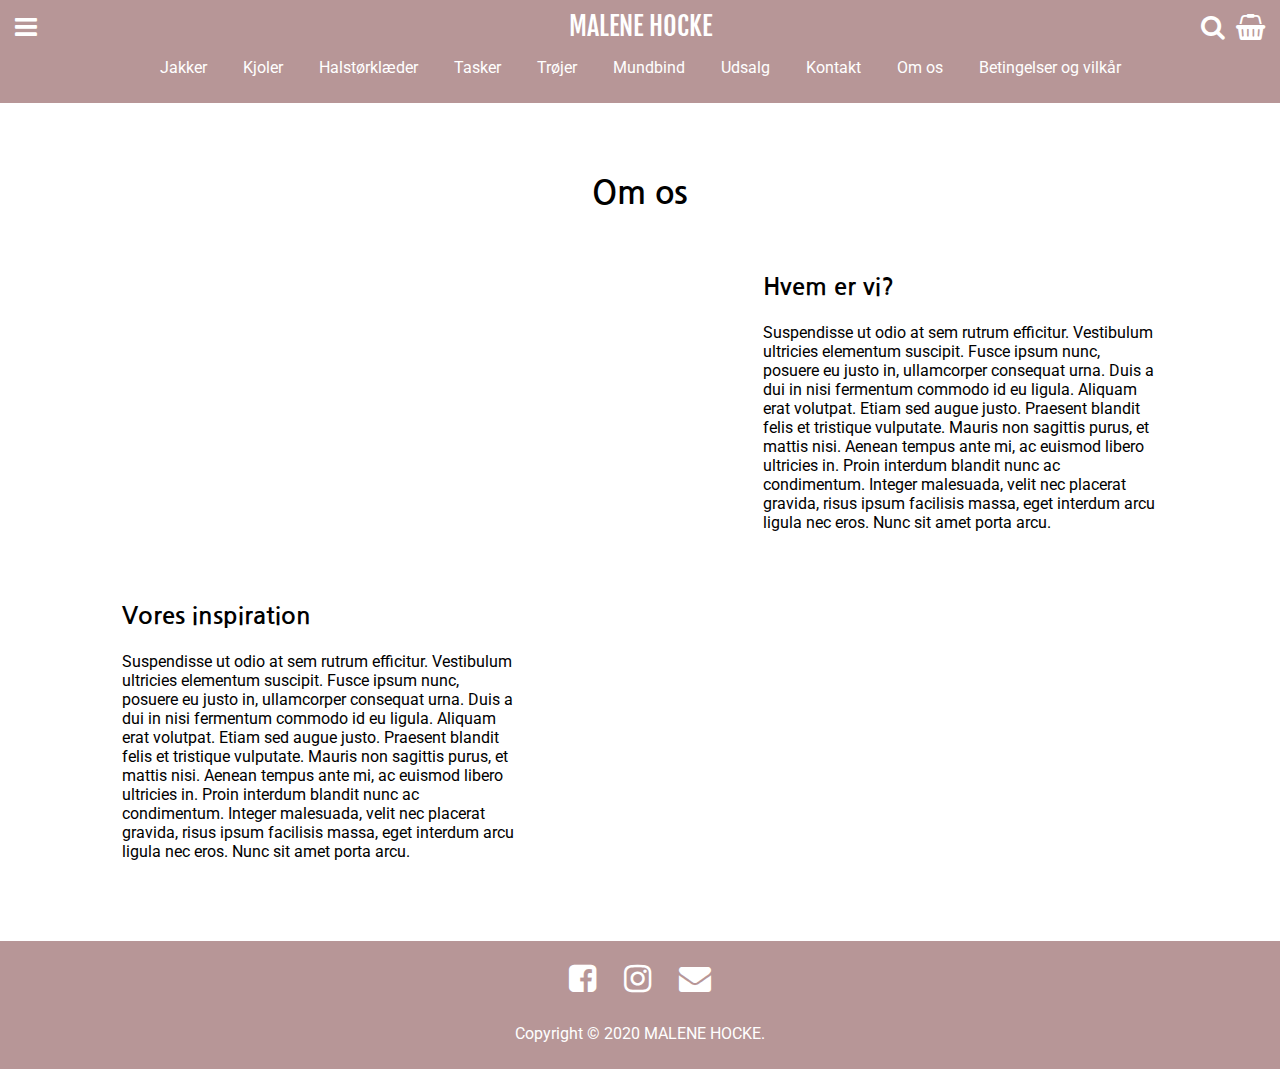
==== about.html @ e8d711a0 "about" ====
<!DOCTYPE html>
<html lang="da">

<head>
    <meta charset="utf-8">
    <meta name="viewport" content="width=device-width, initial-scale=1.0">
    <title>Om</title>
    <link rel="stylesheet" href="styles/mutual.css">
    <link rel="preconnect" href="https://fonts.gstatic.com">
    <link href="https://fonts.googleapis.com/css2?family=Nanum+Gothic&display=swap" rel="stylesheet">
    <link rel="stylesheet" href="styles/about.css">
    <link rel="stylesheet" href="https://cdnjs.cloudflare.com/ajax/libs/font-awesome/4.7.0/css/font-awesome.min.css">
    <link rel="preconnect" href="https://fonts.gstatic.com">
    <link href="https://fonts.googleapis.com/css2?family=Fjalla+One&family=Nanum+Gothic&family=Roboto&display=swap" rel="stylesheet">
    <meta name="robots" content="noindex" />
</head>

<body>
    <header id="header" class="active">
        <nav>
            <div id="header_top">
                <a class="header_icon icon_menu pointer">
                    <i class="fa fa-bars" aria-hidden="true"></i>
                </a>
                <a class="header_icon icon_menuOff pointer hide">
                    <i class="fa fa-times" aria-hidden="true"></i>
                </a>
                <a href="index.html">MALENE HOCKE</a>
                <a class="header_icon icon_search">
                    <i class="fa fa-search" aria-hidden="true"></i>
                </a>
                <a class="header_icon icon_basket">
                    <i class="fa fa-shopping-basket" aria-hidden="true"></i>
                </a>
            </div>
            <div id="header_bottom">
                <a href="productlist.html">Jakker</a>
                <a href="productlist.html">Kjoler</a>
                <a href="productlist.html">Halstørklæder</a>
                <a href="productlist.html">Tasker</a>
                <a href="productlist.html">Trøjer</a>
                <a href="productlist.html">Mundbind</a>
                <a href="productlist.html">Udsalg</a>
                <a href="contact.html">Kontakt</a>
                <a href="about.html">Om os</a>
                <a href="tos.html">Betingelser og vilkår</a>
            </div>
        </nav>
        <ul id="menu" class="hide">
            <hr>
            <li><a href="productlist.html">Jakker</a></li>
            <hr>
            <li><a href="productlist.html">Kjoler</a></li>
            <hr>
            <li><a href="productlist.html">Halstørklæder</a></li>
            <hr>
            <li><a href="productlist.html">Tasker</a></li>
            <hr>
            <li><a href="productlist.html">Trøjer</a></li>
            <hr>
            <li><a href="productlist.html">Mundbind</a></li>
            <hr>
            <li><a href="productlist.html">Udsalg</a></li>
            <hr>
            <li><a href="contact.html">Kontakt</a></li>
            <hr>
            <li><a href="about.html">Om os</a></li>
            <hr>
            <li><a href="tos.html">Betingelser og vilkår</a></li>
        </ul>
    </header>
    <main>
        <section id="section_about">
            <div class="section_wrapper">
                <h2>Om os</h2>
                <div class="row_video">
                    <div class="col_video"><video>
                            <source src="baggrundsvideo/forside_v2.mp4">
                        </video></div>
                    <div class="col">
                        <h3>Hvem er vi?</h3>
                        <p>Suspendisse ut odio at sem rutrum efficitur. Vestibulum ultricies elementum suscipit. Fusce ipsum nunc, posuere eu justo in, ullamcorper consequat urna. Duis a dui in nisi fermentum commodo id eu ligula. Aliquam erat volutpat. Etiam sed augue justo. Praesent blandit felis et tristique vulputate. Mauris non sagittis purus, et mattis nisi. Aenean tempus ante mi, ac euismod libero ultricies in. Proin interdum blandit nunc ac condimentum. Integer malesuada, velit nec placerat gravida, risus ipsum facilisis massa, eget interdum arcu ligula nec eros. Nunc sit amet porta arcu.</p>
                    </div>
                </div>
                <div class="row_img">
                    <div class="col">
                        <h3>Vores inspiration</h3>
                        <p>Suspendisse ut odio at sem rutrum efficitur. Vestibulum ultricies elementum suscipit. Fusce ipsum nunc, posuere eu justo in, ullamcorper consequat urna. Duis a dui in nisi fermentum commodo id eu ligula. Aliquam erat volutpat. Etiam sed augue justo. Praesent blandit felis et tristique vulputate. Mauris non sagittis purus, et mattis nisi. Aenean tempus ante mi, ac euismod libero ultricies in. Proin interdum blandit nunc ac condimentum. Integer malesuada, velit nec placerat gravida, risus ipsum facilisis massa, eget interdum arcu ligula nec eros. Nunc sit amet porta arcu.</p>
                    </div>
                    <div class="col_img"> <video>
                            <source src="baggrundsvideo/forside_v2.mp4">
                        </video></div>
                </div>
            </div>
        </section>
    </main>
    <footer>
        <div id="footer">
            <a href="https://www.facebook.com/malenehockebrand/" class="footer_icon">
                <i class="fa fa-facebook-square" aria-hidden="true"></i>
            </a>
            <a href="https://www.instagram.com/malenehocke/?hl=da" class="footer_icon">
                <i class="fa fa-instagram" aria-hidden="true"></i>
            </a>
            <a href="mailto: mh_malenehocke@outlook.dk" class="footer_icon">
                <i class="fa fa-envelope" aria-hidden="true"></i>
            </a>
        </div>
        <p>Copyright © 2020 MALENE HOCKE.</p>
    </footer>
    <script src="script.js"></script>
</body>

</html>
---- styles/mutual.css ----
body {
    margin: 0 auto;
}

img {
    width: 100%;
}

* {
    box-sizing: border-box;
}

.hide {
    display: none;
}

.invis {
    opacity: 0;
}

.pointer {
    cursor: pointer;
}

/*--------------fonts----------------*/
h1 {
    font-family: 'Fjalla One', sans-serif;
    font-size: 3rem;
}

h2 {
    font-family: 'Nanum Gothic', sans-serif;
    font-size: 2rem;
}

h5 {
    font-family: 'Roboto', sans-serif;
    font-size: 1rem;
    margin: 0;
}

h6 {
    font-family: 'Arial', sans-serif;
    font-size: 0.7rem;
    margin: 0.3rem auto 1rem;
}

p {
    font-family: 'Roboto', sans-serif;
    font-size: 1rem;
}

/*--------------header---------------*/
#header {
    position: fixed;
    width: 100%;
    text-align: center;
    padding: 10px 0;
    z-index: 1;
}

header a {
    font-family: 'Fjalla One', sans-serif;
    text-decoration: none;
    color: white;
    font-size: 1.6rem;
    display: inline-block;
}

#header_bottom a {
    font-family: 'Roboto', sans-serif;
    font-size: 1rem;
    margin: 1rem 1rem;
}

@media (max-width:900px) {
    #header_bottom {
        display: none;
    }
}

.active {
    background: #B79697;
}

.fa {
    color: white;
    font-size: 2rem;
}

.header_icon {
    position: absolute;
}

.icon_menu {
    left: 15px;
    display: inline-block;
}

.icon_menuOff {
    left: 15px;
}

.icon_basket {
    right: 15px;
}

.icon_search {
    right: 55px;
}

#menu {
    list-style-type: none;
    text-align: left;
    padding: 0;
}

#menu li {
    margin: 1rem;
}

#menu li a {
    font-size: 1rem;
    font-family: 'Roboto', sans-serif;
}

#menu hr {
    color: white;
    width: 100%;
}

/*--------------footer---------------*/
footer {
    background: #B79697;
    text-align: center;
    color: white;
    padding: 10px 0;
    font-size: 2rem;
    margin-top: 3rem;
}

.footer_icon {
    margin: 10px;
    display: inline-block;
}
---- styles/about.css ----
#section_about {
    margin: 0 7vw;
    padding-top: 75px;
    max-width: 1400px;
}

.col_video video,
.col_img video {
    width: 100%;
    height: auto;
}

h2 {
    text-align: center;
}

h3 {
    font-family: 'Nanum Gothic', sans-serif;
    font-size: 1.5rem;
}

@media(min-width:769px) {
    /*    .row_video {
        display: grid;
        grid-template-columns: 1fr 1fr;
        padding: 0 1rem;
    }

    .row_img {
        display: grid;
        grid-template-columns: 1fr 1fr;
        padding: 0 1rem;
    }*/

    .col {
        padding: 0 1rem;
    }
}

@media (min-width: 900px) {
    #section_about {
        padding-top: 150px;
    }
}

@media (min-width: 1100px) {

    .row_video {
        display: grid;
        grid-template-columns: 60% 40%;
        padding: 0 1rem;
    }

    .row_img {
        display: grid;
        grid-template-columns: 40% 60%;
        padding: 0 1rem;
    }
}

@media (min-width:1150px) {


    .row_video,
    .row_img {
        padding: 1rem;
    }
}

@media (min-width:1400px) {
    #section_about {
        margin: 0 auto;
    }
}
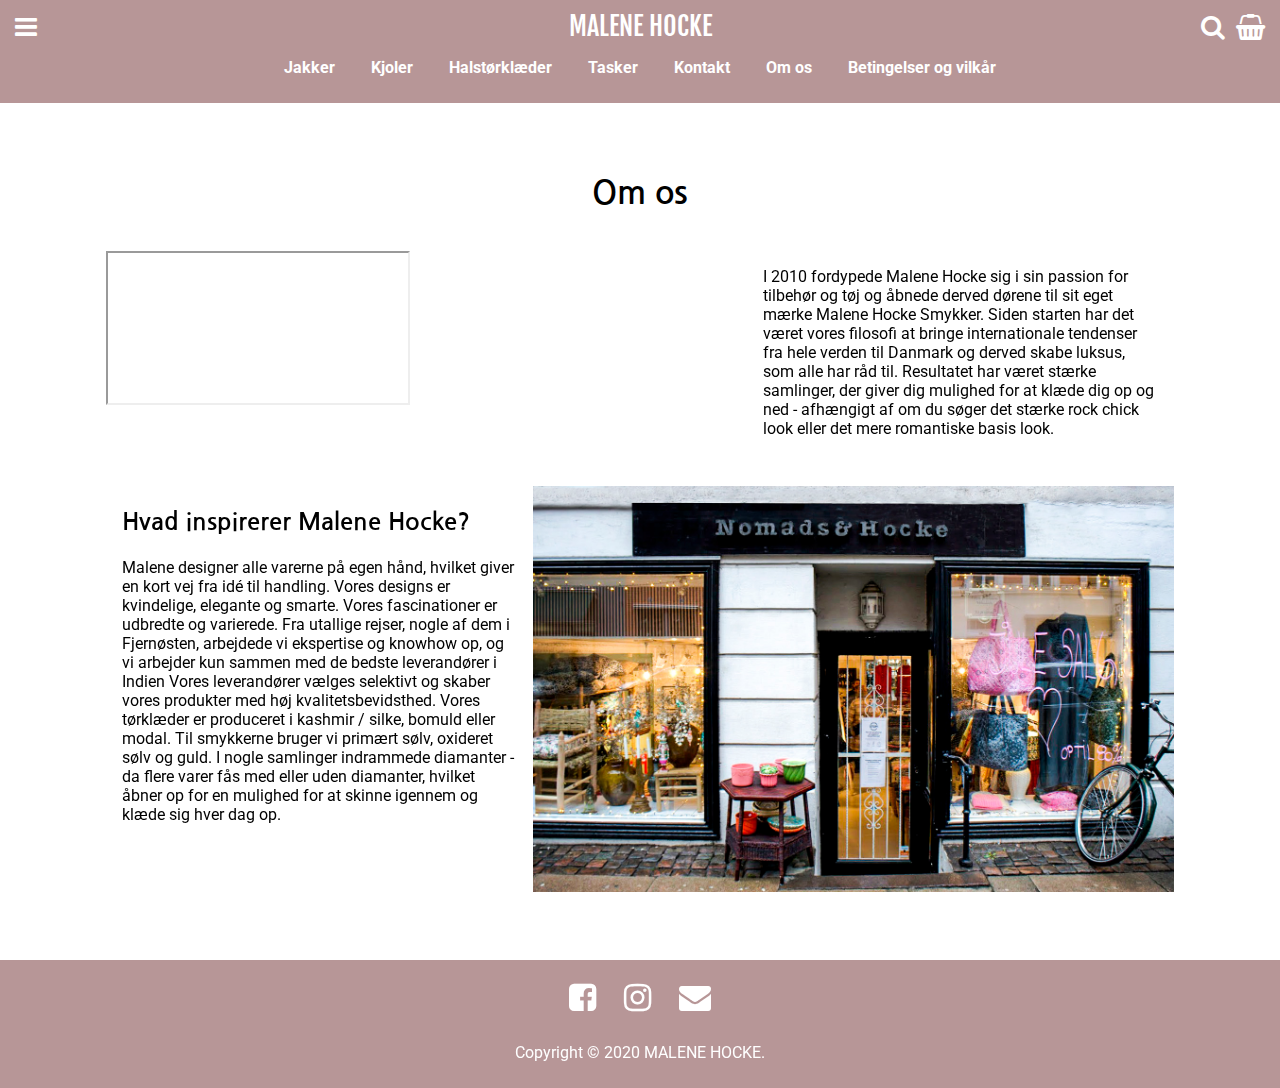
==== commit 33ea65de: ":" ====
--- a/about.html
+++ b/about.html
@@ -25,7 +25,7 @@
                 <a class="header_icon icon_menuOff pointer hide">
                     <i class="fa fa-times" aria-hidden="true"></i>
                 </a>
-                <a href="index.html">MALENE HOCKE</a>
+                <a id="title" href="index.html">MALENE HOCKE</a>
                 <a class="header_icon icon_search">
                     <i class="fa fa-search" aria-hidden="true"></i>
                 </a>
@@ -34,16 +34,14 @@
                 </a>
             </div>
             <div id="header_bottom">
-                <a href="productlist.html">Jakker</a>
-                <a href="productlist.html">Kjoler</a>
-                <a href="productlist.html">Halstørklæder</a>
-                <a href="productlist.html">Tasker</a>
-                <a href="productlist.html">Trøjer</a>
-                <a href="productlist.html">Mundbind</a>
-                <a href="productlist.html">Udsalg</a>
-                <a href="contact.html">Kontakt</a>
-                <a href="about.html">Om os</a>
-                <a href="tos.html">Betingelser og vilkår</a>
+                <b> <a href="productlist.html">Jakker</a>
+                    <a href="productlist.html">Kjoler</a>
+                    <a href="productlist.html">Halstørklæder</a>
+                    <a href="productlist.html">Tasker</a>
+                    <a href="contact.html">Kontakt</a>
+                    <a href="about.html">Om os</a>
+                    <a href="tos.html">Betingelser og vilkår</a>
+                </b>
             </div>
         </nav>
         <ul id="menu" class="hide">
@@ -55,12 +53,6 @@
             <li><a href="productlist.html">Halstørklæder</a></li>
             <hr>
             <li><a href="productlist.html">Tasker</a></li>
-            <hr>
-            <li><a href="productlist.html">Trøjer</a></li>
-            <hr>
-            <li><a href="productlist.html">Mundbind</a></li>
-            <hr>
-            <li><a href="productlist.html">Udsalg</a></li>
             <hr>
             <li><a href="contact.html">Kontakt</a></li>
             <hr>
@@ -74,22 +66,26 @@
             <div class="section_wrapper">
                 <h2>Om os</h2>
                 <div class="row_video">
-                    <div class="col_video"><video>
-                            <source src="baggrundsvideo/forside_v2.mp4">
-                        </video></div>
+                    <div class="col_video">
+                        <iframe src="https://www.youtube.com/embed/txWmLsakSIE">
+                        </iframe>
+                    </div>
                     <div class="col">
-                        <h3>Hvem er vi?</h3>
-                        <p>Suspendisse ut odio at sem rutrum efficitur. Vestibulum ultricies elementum suscipit. Fusce ipsum nunc, posuere eu justo in, ullamcorper consequat urna. Duis a dui in nisi fermentum commodo id eu ligula. Aliquam erat volutpat. Etiam sed augue justo. Praesent blandit felis et tristique vulputate. Mauris non sagittis purus, et mattis nisi. Aenean tempus ante mi, ac euismod libero ultricies in. Proin interdum blandit nunc ac condimentum. Integer malesuada, velit nec placerat gravida, risus ipsum facilisis massa, eget interdum arcu ligula nec eros. Nunc sit amet porta arcu.</p>
+                        <p>
+                            I 2010 fordypede Malene Hocke sig i sin passion for tilbehør og tøj og åbnede derved dørene til sit eget mærke Malene Hocke Smykker.
+
+                            Siden starten har det været vores filosofi at bringe internationale tendenser fra hele verden til Danmark og derved skabe luksus, som alle har råd til. Resultatet har været stærke samlinger, der giver dig mulighed for at klæde dig op og ned - afhængigt af om du søger det stærke rock chick look eller det mere romantiske basis look. </p>
                     </div>
                 </div>
                 <div class="row_img">
                     <div class="col">
-                        <h3>Vores inspiration</h3>
-                        <p>Suspendisse ut odio at sem rutrum efficitur. Vestibulum ultricies elementum suscipit. Fusce ipsum nunc, posuere eu justo in, ullamcorper consequat urna. Duis a dui in nisi fermentum commodo id eu ligula. Aliquam erat volutpat. Etiam sed augue justo. Praesent blandit felis et tristique vulputate. Mauris non sagittis purus, et mattis nisi. Aenean tempus ante mi, ac euismod libero ultricies in. Proin interdum blandit nunc ac condimentum. Integer malesuada, velit nec placerat gravida, risus ipsum facilisis massa, eget interdum arcu ligula nec eros. Nunc sit amet porta arcu.</p>
+                        <h3>Hvad inspirerer Malene Hocke?</h3>
+                        <p>Malene designer alle varerne på egen hånd, hvilket giver en kort vej fra idé til handling. Vores designs er kvindelige, elegante og smarte. Vores fascinationer er udbredte og varierede. Fra utallige rejser, nogle af dem i Fjernøsten, arbejdede vi ekspertise og knowhow op, og vi arbejder kun sammen med de bedste leverandører i Indien
+
+                            Vores leverandører vælges selektivt og skaber vores produkter med høj kvalitetsbevidsthed. Vores tørklæder er produceret i kashmir / silke, bomuld eller modal. Til smykkerne bruger vi primært sølv, oxideret sølv og guld. I nogle samlinger indrammede diamanter - da flere varer fås med eller uden diamanter, hvilket åbner op for en mulighed for at skinne igennem og klæde sig hver dag op.
+                        </p>
                     </div>
-                    <div class="col_img"> <video>
-                            <source src="baggrundsvideo/forside_v2.mp4">
-                        </video></div>
+                    <div class="col_img"> <img src="billeder/Front%20efter.jpg"></div>
                 </div>
             </div>
         </section>
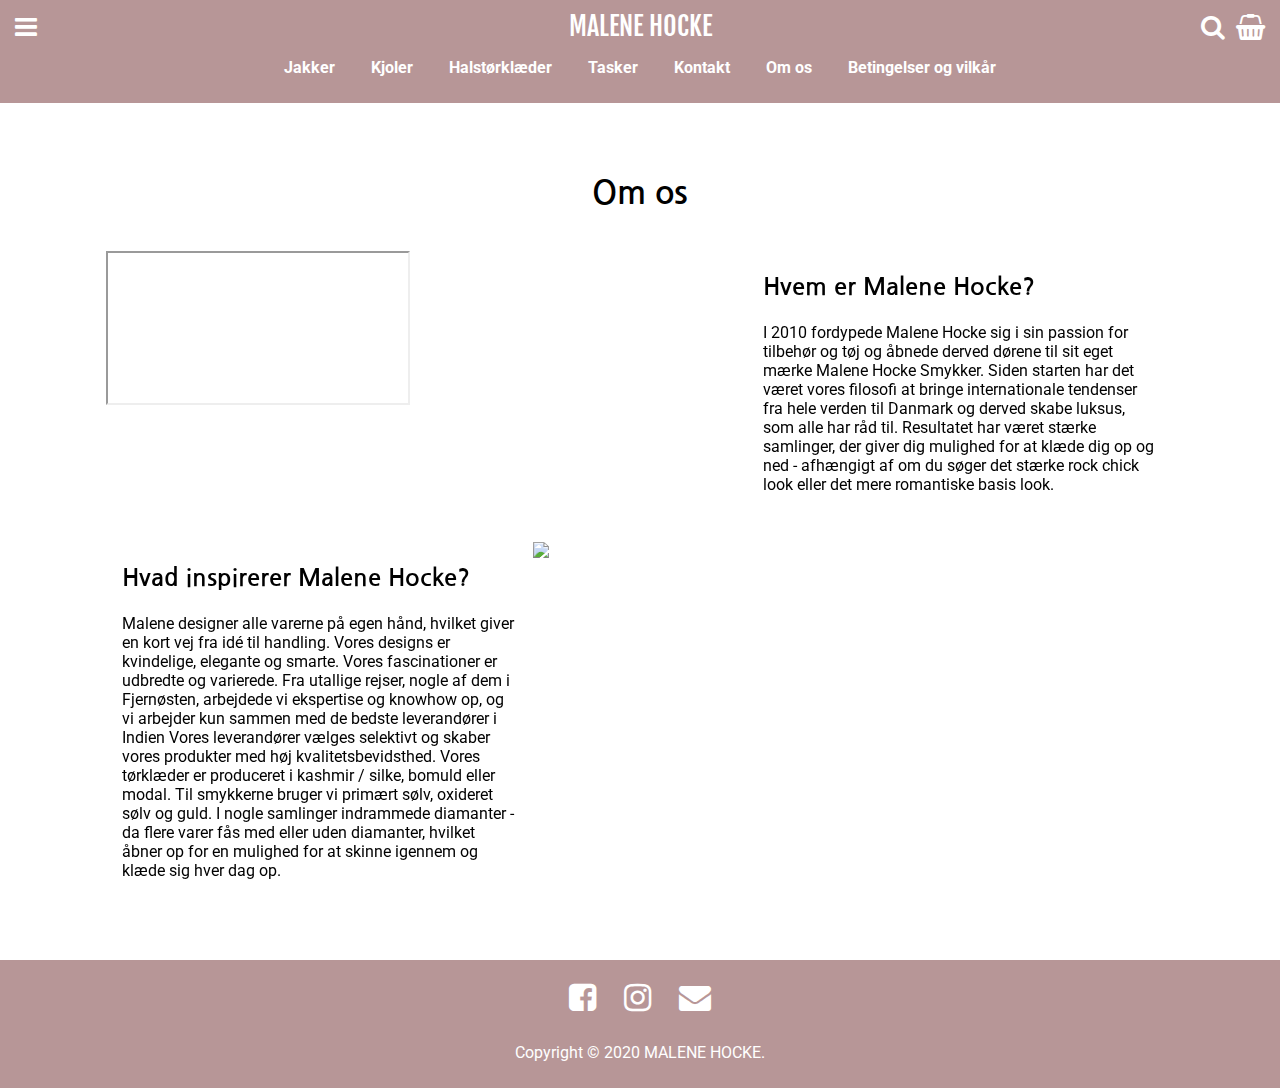
==== commit 0a777fa4: "about" ====
--- a/about.html
+++ b/about.html
@@ -71,6 +71,7 @@
                         </iframe>
                     </div>
                     <div class="col">
+                        <h3>Hvem er Malene Hocke?</h3>
                         <p>
                             I 2010 fordypede Malene Hocke sig i sin passion for tilbehør og tøj og åbnede derved dørene til sit eget mærke Malene Hocke Smykker.
 
@@ -85,7 +86,7 @@
                             Vores leverandører vælges selektivt og skaber vores produkter med høj kvalitetsbevidsthed. Vores tørklæder er produceret i kashmir / silke, bomuld eller modal. Til smykkerne bruger vi primært sølv, oxideret sølv og guld. I nogle samlinger indrammede diamanter - da flere varer fås med eller uden diamanter, hvilket åbner op for en mulighed for at skinne igennem og klæde sig hver dag op.
                         </p>
                     </div>
-                    <div class="col_img"> <img src="billeder/Front%20efter.jpg"></div>
+                    <div class="col_img"> <img src="billeder/Dor2_efter.jpg"></div>
                 </div>
             </div>
         </section>
--- a/styles/mutual.css
+++ b/styles/mutual.css
@@ -55,8 +55,11 @@
     position: fixed;
     width: 100%;
     text-align: center;
+    z-index: 1;
+}
+
+nav {
     padding: 10px 0;
-    z-index: 1;
 }
 
 header a {
@@ -110,8 +113,14 @@
 }
 
 #menu {
+    height: 100vh;
+    background: #B79697;
+}
+
+#menu ul {
     list-style-type: none;
     text-align: left;
+    margin: 0;
     padding: 0;
 }
 
@@ -127,6 +136,19 @@
 #menu hr {
     color: white;
     width: 100%;
+    margin: 0;
+}
+
+#menu_icons {
+    margin-top: 2rem;
+}
+
+@media (min-width: 769px) {
+
+    #menu,
+    #menu ul {
+        width: 15rem;
+    }
 }
 
 /*--------------footer---------------*/
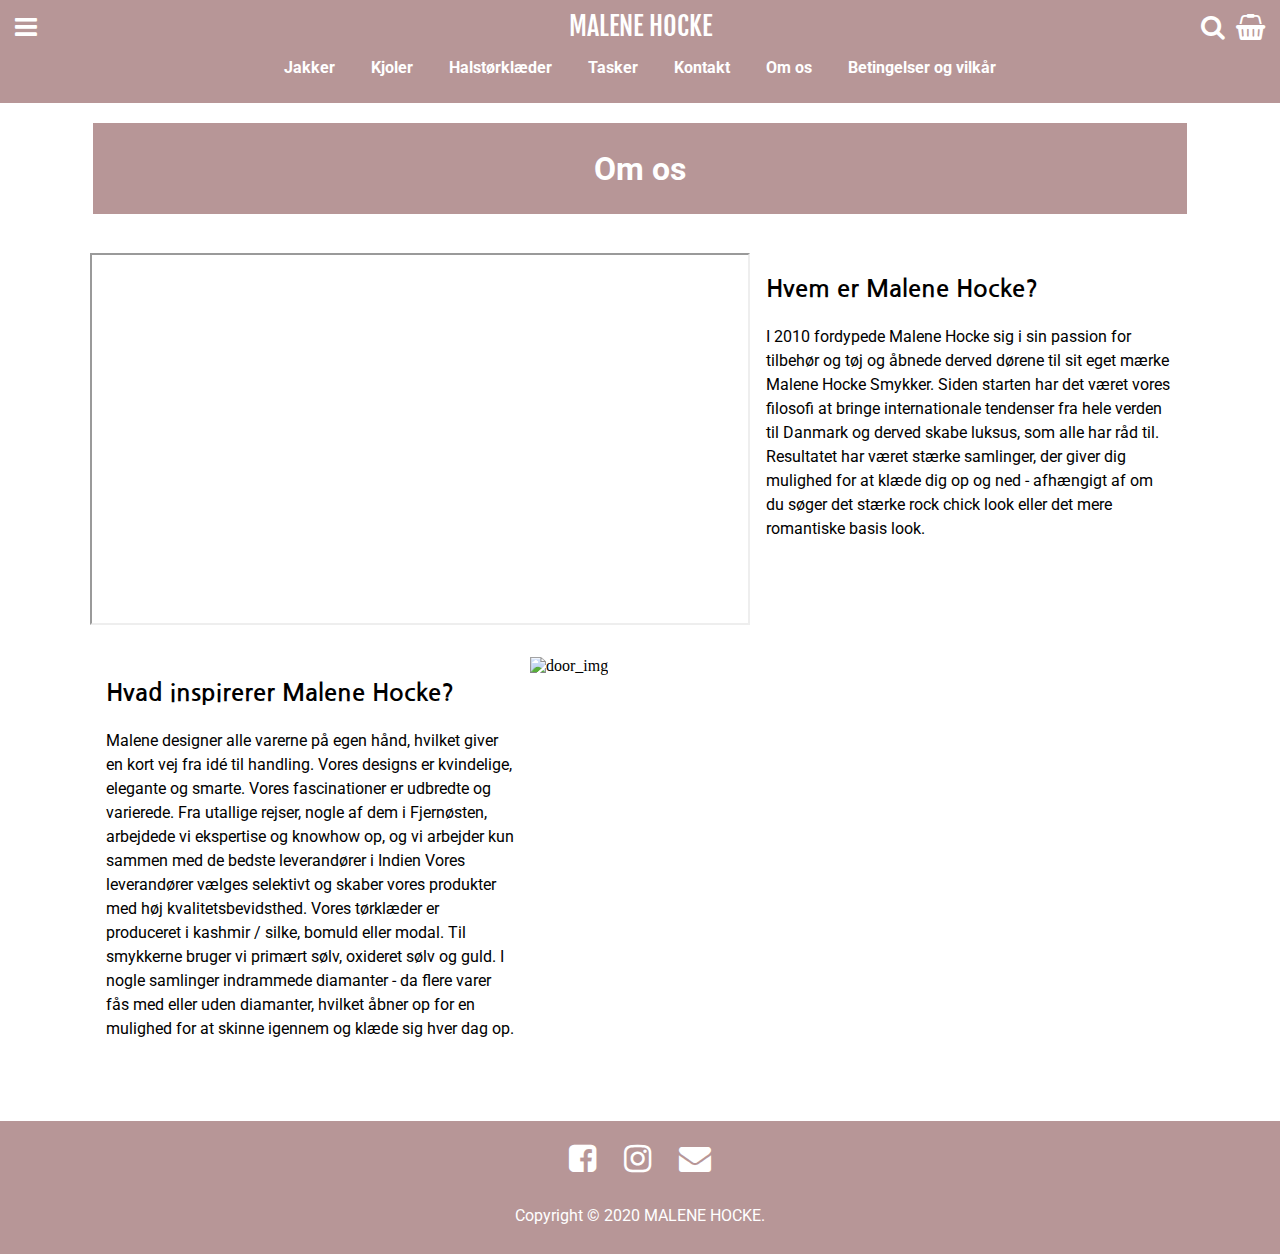
==== commit fe1e4da0: "indkøbsvogn og søge" ====
--- a/about.html
+++ b/about.html
@@ -16,8 +16,8 @@
 </head>
 
 <body>
-    <header id="header" class="active">
-        <nav>
+    <header id="header">
+        <nav class="active">
             <div id="header_top">
                 <a class="header_icon icon_menu pointer">
                     <i class="fa fa-bars" aria-hidden="true"></i>
@@ -26,11 +26,17 @@
                     <i class="fa fa-times" aria-hidden="true"></i>
                 </a>
                 <a id="title" href="index.html">MALENE HOCKE</a>
-                <a class="header_icon icon_search">
+                <a class="header_icon icon_search pointer">
                     <i class="fa fa-search" aria-hidden="true"></i>
                 </a>
-                <a class="header_icon icon_basket">
+                <a class="header_icon icon_searchOff pointer hide">
+                    <i class="fa fa-times" aria-hidden="true"></i>
+                </a>
+                <a class="header_icon icon_cart pointer">
                     <i class="fa fa-shopping-basket" aria-hidden="true"></i>
+                </a>
+                <a class="header_icon icon_cartOff pointer hide">
+                    <i class="fa fa-times" aria-hidden="true"></i>
                 </a>
             </div>
             <div id="header_bottom">
@@ -44,27 +50,92 @@
                 </b>
             </div>
         </nav>
-        <ul id="menu" class="hide">
+        <div id="menu" class="hide">
             <hr>
-            <li><a href="productlist.html">Jakker</a></li>
+            <br>
+            <ul>
+                <li><a href="productlist.html">Jakker</a></li>
+                <li><a href="productlist.html">Kjoler</a></li>
+                <li><a href="productlist.html">Halstørklæder</a></li>
+                <li><a href="productlist.html">Tasker</a></li>
+                <li><a href="contact.html">Kontakt</a></li>
+                <li><a href="about.html">Om os</a></li>
+                <li><a href="tos.html">Betingelser og vilkår</a></li>
+            </ul>
+            <div id="menu_icons">
+                <a href="https://www.facebook.com/malenehockebrand/" class="footer_icon">
+                    <i class="fa fa-facebook-square" aria-hidden="true"></i>
+                </a>
+                <a href="https://www.instagram.com/malenehocke/?hl=da" class="footer_icon">
+                    <i class="fa fa-instagram" aria-hidden="true"></i>
+                </a>
+                <a href="mailto:mh_malenehocke@outlook.dk" class="footer_icon">
+                    <i class="fa fa-envelope" aria-hidden="true"></i>
+                </a>
+                <p>Copyright © 2020 MALENE HOCKE.</p>
+            </div>
+        </div>
+        <div id="cart" class="hide">
+            <hr class="cart_hr_top">
+            <br>
+            <div class="cart_row">
+                <div class="cart_img cart_col">
+                    <img src="produkter/hat1.jpg" alt="hat_1">
+                </div>
+                <div class="cart_text cart_col">
+                    <div class="cart_top">
+                        <h4>Grey Partisan Bucket Hat</h4>
+                        <h5>FALL/WINTER 20</h5>
+                    </div>
+                    <div class="cart_bottom">
+                        <h6>199 DKK</h6>
+                    </div>
+                </div>
+            </div>
+            <hr class="cart_hr">
+            <div class="cart_row">
+                <div class="cart_img cart_col">
+                    <img src="produkter/hat1.jpg" alt="hat_1">
+                </div>
+                <div class="cart_text cart_col">
+                    <div class="cart_top">
+                        <h4>Grey Partisan Bucket Hat</h4>
+                        <h5>FALL/WINTER 20</h5>
+                    </div>
+                    <div class="cart_bottom">
+                        <h6>199 DKK</h6>
+                    </div>
+                </div>
+            </div>
+            <hr class="cart_hr">
+            <div class="cart_price">
+                <div class="cart_price_left">
+                    <h5>TOTAL</h5>
+                </div>
+                <div class="cart_price_right">
+                    <h5>398 DKK</h5>
+                </div>
+            </div>
+            <div id="cart_button">
+                <a>KØB NU</a>
+            </div>
+        </div>
+        <div id="search" class="hide">
             <hr>
-            <li><a href="productlist.html">Kjoler</a></li>
-            <hr>
-            <li><a href="productlist.html">Halstørklæder</a></li>
-            <hr>
-            <li><a href="productlist.html">Tasker</a></li>
-            <hr>
-            <li><a href="contact.html">Kontakt</a></li>
-            <hr>
-            <li><a href="about.html">Om os</a></li>
-            <hr>
-            <li><a href="tos.html">Betingelser og vilkår</a></li>
-        </ul>
+            <div id="search_bar">
+                <form>
+                    <label for="search"></label>
+                    <input id="search" name="search" type="text" placeholder="Søg her">
+                </form>
+            </div>
+        </div>
     </header>
     <main>
         <section id="section_about">
             <div class="section_wrapper">
-                <h2>Om os</h2>
+                <div class="header_case">
+                    <h2>Om os</h2>
+                </div>
                 <div class="row_video">
                     <div class="col_video">
                         <iframe src="https://www.youtube.com/embed/txWmLsakSIE">
@@ -86,7 +157,7 @@
                             Vores leverandører vælges selektivt og skaber vores produkter med høj kvalitetsbevidsthed. Vores tørklæder er produceret i kashmir / silke, bomuld eller modal. Til smykkerne bruger vi primært sølv, oxideret sølv og guld. I nogle samlinger indrammede diamanter - da flere varer fås med eller uden diamanter, hvilket åbner op for en mulighed for at skinne igennem og klæde sig hver dag op.
                         </p>
                     </div>
-                    <div class="col_img"> <img src="billeder/Dor2_efter.jpg"></div>
+                    <div class="col_img"> <img src="billeder/Dor2_efter.jpg" alt="door_img"></div>
                 </div>
             </div>
         </section>
@@ -99,7 +170,7 @@
             <a href="https://www.instagram.com/malenehocke/?hl=da" class="footer_icon">
                 <i class="fa fa-instagram" aria-hidden="true"></i>
             </a>
-            <a href="mailto: mh_malenehocke@outlook.dk" class="footer_icon">
+            <a href="mailto:mh_malenehocke@outlook.dk" class="footer_icon">
                 <i class="fa fa-envelope" aria-hidden="true"></i>
             </a>
         </div>
--- a/styles/mutual.css
+++ b/styles/mutual.css
@@ -1,5 +1,11 @@
 body {
     margin: 0 auto;
+}
+
+section {
+    margin: 0 7vw;
+    padding-top: 100px;
+    max-width: 1400px;
 }
 
 img {
@@ -29,7 +35,7 @@
 }
 
 h2 {
-    font-family: 'Nanum Gothic', sans-serif;
+    font-family: 'Roboto', sans-serif;
     font-size: 2rem;
 }
 
@@ -50,6 +56,28 @@
     font-size: 1rem;
 }
 
+.header_case {
+    text-align: center;
+    background-color: #B79697;
+    color: white;
+    margin: auto;
+    margin-bottom: 20px;
+    border: 3px solid;
+}
+
+@media (min-width: 900px) {
+    .header_case {
+        text-align: center;
+        background-color: #B79697;
+        color: white;
+        margin: auto;
+        margin-top: 20px;
+        margin-bottom: 20px;
+        width: 100%;
+        border: 3px solid;
+    }
+}
+
 /*--------------header---------------*/
 #header {
     position: fixed;
@@ -68,6 +96,10 @@
     color: white;
     font-size: 1.6rem;
     display: inline-block;
+}
+
+header p {
+    color: white;
 }
 
 #header_bottom a {
@@ -95,20 +127,19 @@
     position: absolute;
 }
 
-.icon_menu {
-    left: 15px;
-    display: inline-block;
-}
-
+.icon_menu,
 .icon_menuOff {
     left: 15px;
 }
 
-.icon_basket {
+
+.icon_cart,
+.icon_cartOff {
     right: 15px;
 }
 
-.icon_search {
+.icon_search,
+.icon_searchOff {
     right: 55px;
 }
 
@@ -133,21 +164,134 @@
     font-family: 'Roboto', sans-serif;
 }
 
-#menu hr {
+#menu hr,
+.cart_hr_top {
     color: white;
     width: 100%;
     margin: 0;
+}
+
+.cart_hr {
+    color: white;
+    margin: 0 1.5rem;
 }
 
 #menu_icons {
     margin-top: 2rem;
+    position: absolute;
+    width: 100%;
+    bottom: 5rem
+}
+
+#cart {
+    height: 100vh;
+    background: #B79697;
+    position: absolute;
+    right: 0;
+    width: 100%;
+}
+
+.cart_text {
+    color: white;
+    text-align: left;
+    display: flex;
+    flex-direction: column;
+    justify-content: space-between;
+}
+
+.cart_text h4 {
+    font-family: 'Roboto', sans-serif;
+    font-size: 1.3rem;
+    margin: 0.5rem 0;
+}
+
+.cart_text h5 {
+    font-size: 1rem;
+}
+
+.cart_text h6 {
+    font-size: 1rem;
+    text-align: right;
+}
+
+.cart_row {
+    display: grid;
+    grid-template-columns: 1fr 2fr;
+    padding: 1rem;
+}
+
+.cart_col {
+    padding: 0.5rem;
+}
+
+.cart_price {
+    display: flex;
+    flex-direction: row;
+    justify-content: space-between;
+    padding: 1rem;
+    color: white;
+}
+
+.cart_price div {
+    padding: 0.5rem;
+}
+
+#cart_button {
+    position: absolute;
+    bottom: 5rem;
+    left: 50%;
+    transform: translateX(-50%);
+    width: 100%;
+}
+
+#cart_button a {
+    background: white;
+    font-family: 'Roboto', sans-serif;
+    color: #B79697;
+    padding: 10px;
+    border: 2px solid white;
+    text-decoration: none;
+    display: inline-block;
+    cursor: pointer;
+}
+
+#cart_button a:hover {
+    background: #B79697;
+    color: white;
+}
+
+#search {
+    background: #B79697;
+    text-align: center;
+}
+
+#search hr {
+    margin: 0;
+    color: white;
+}
+
+#search form input {
+    border: 2px solid white;
+    font-family: 'Roboto', sans-serif;
+    font-size: 1.5rem;
+    width: 80%;
+    background: white;
+    text-align: left;
+    margin: 0.5rem;
+    padding: 0.5rem;
 }
 
 @media (min-width: 769px) {
 
     #menu,
-    #menu ul {
-        width: 15rem;
+    #menu ul,
+    #cart {
+        width: 20rem;
+    }
+
+    #menu_icons {
+        width: 20rem;
+        bottom: 5rem;
     }
 }
 
--- a/styles/about.css
+++ b/styles/about.css
@@ -1,13 +1,26 @@
-#section_about {
-    margin: 0 7vw;
-    padding-top: 75px;
-    max-width: 1400px;
+.col_video {
+    position: relative;
+    padding-bottom: calc((9/16) * 100%);
 }
 
-.col_video video,
+iframe {
+    height: 100%;
+    width: 100%;
+    position: absolute;
+}
+
+p {
+    line-height: 1.5rem;
+}
+
 .col_img video {
     width: 100%;
     height: auto;
+}
+
+.row_video,
+.row_img {
+    padding: 1rem 0;
 }
 
 h2 {
@@ -19,27 +32,10 @@
     font-size: 1.5rem;
 }
 
+
 @media(min-width:769px) {
-    /*    .row_video {
-        display: grid;
-        grid-template-columns: 1fr 1fr;
-        padding: 0 1rem;
-    }
-
-    .row_img {
-        display: grid;
-        grid-template-columns: 1fr 1fr;
-        padding: 0 1rem;
-    }*/
-
     .col {
         padding: 0 1rem;
-    }
-}
-
-@media (min-width: 900px) {
-    #section_about {
-        padding-top: 150px;
     }
 }
 
@@ -48,22 +44,11 @@
     .row_video {
         display: grid;
         grid-template-columns: 60% 40%;
-        padding: 0 1rem;
     }
 
     .row_img {
         display: grid;
         grid-template-columns: 40% 60%;
-        padding: 0 1rem;
-    }
-}
-
-@media (min-width:1150px) {
-
-
-    .row_video,
-    .row_img {
-        padding: 1rem;
     }
 }
 
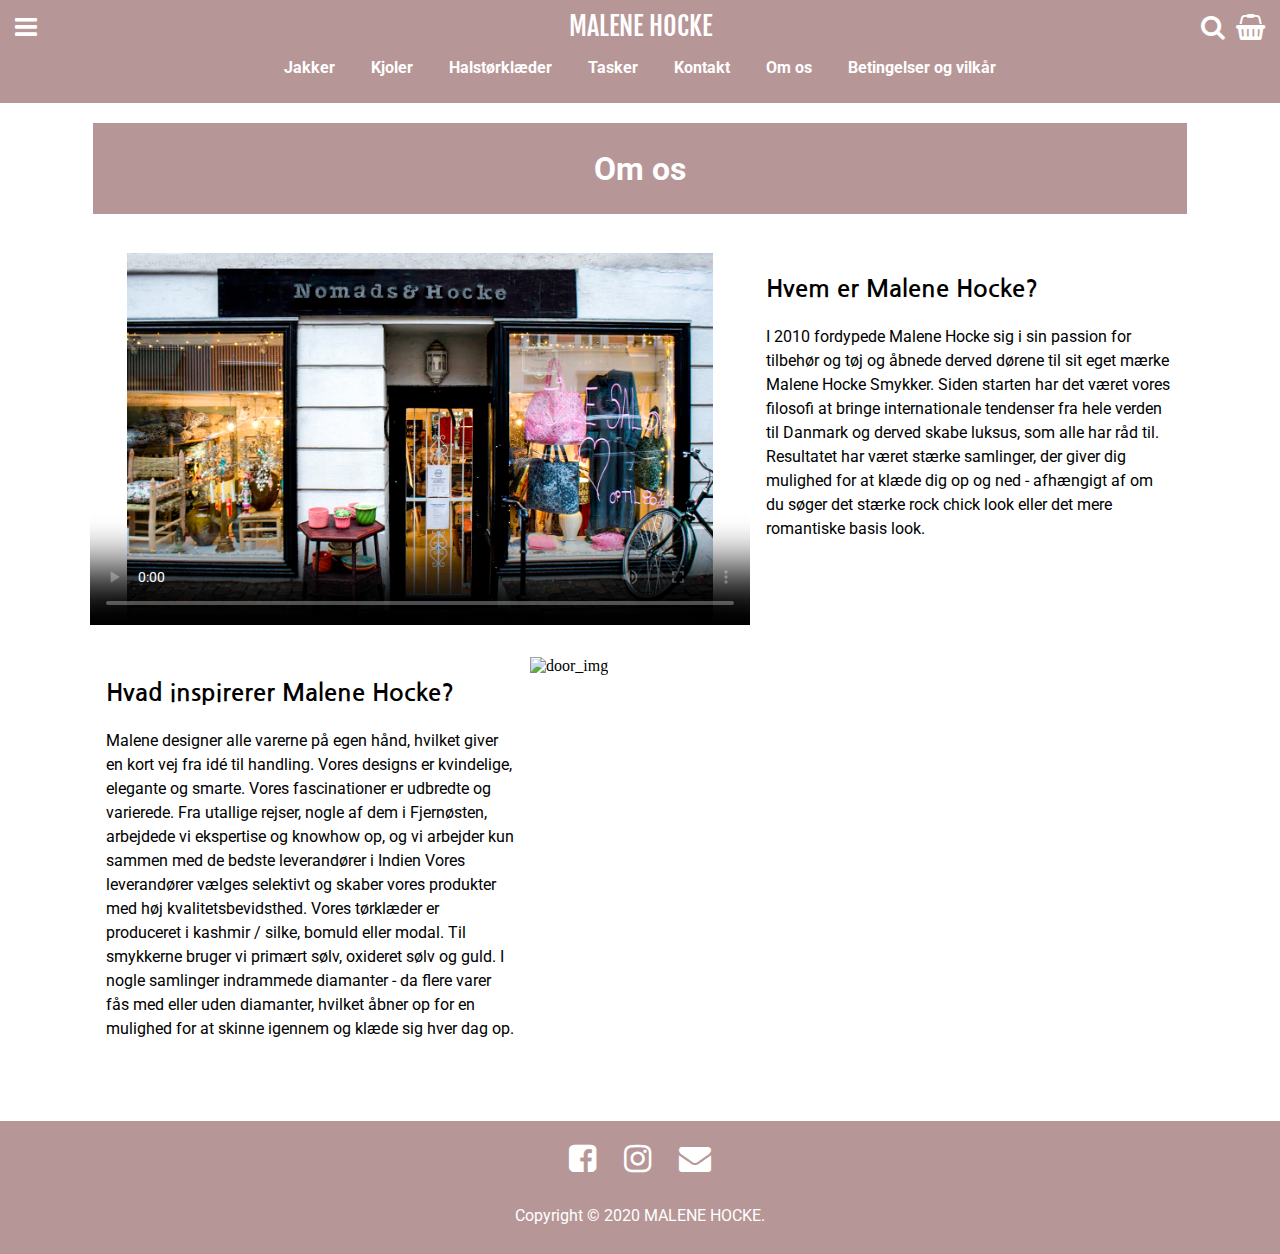
==== commit 6af87b09: "video_opdateret" ====
--- a/about.html
+++ b/about.html
@@ -13,31 +13,32 @@
     <link rel="preconnect" href="https://fonts.gstatic.com">
     <link href="https://fonts.googleapis.com/css2?family=Fjalla+One&family=Nanum+Gothic&family=Roboto&display=swap" rel="stylesheet">
     <meta name="robots" content="noindex" />
+    <meta name="description" content="Malene Hockes hjemmeside. Lær om designeren selv, hendes inspirationer og nyeste mode.">
 </head>
 
 <body>
     <header id="header">
         <nav class="active">
             <div id="header_top">
-                <a class="header_icon icon_menu pointer">
+                <div class="header_icon icon_menu pointer">
                     <i class="fa fa-bars" aria-hidden="true"></i>
-                </a>
-                <a class="header_icon icon_menuOff pointer hide">
+                </div>
+                <div class="header_icon icon_menuOff pointer hide">
                     <i class="fa fa-times" aria-hidden="true"></i>
-                </a>
+                </div>
                 <a id="title" href="index.html">MALENE HOCKE</a>
-                <a class="header_icon icon_search pointer">
+                <div class="header_icon icon_search pointer">
                     <i class="fa fa-search" aria-hidden="true"></i>
-                </a>
-                <a class="header_icon icon_searchOff pointer hide">
+                </div>
+                <div class="header_icon icon_searchOff pointer hide">
                     <i class="fa fa-times" aria-hidden="true"></i>
-                </a>
-                <a class="header_icon icon_cart pointer">
+                </div>
+                <div class="header_icon icon_cart pointer">
                     <i class="fa fa-shopping-basket" aria-hidden="true"></i>
-                </a>
-                <a class="header_icon icon_cartOff pointer hide">
+                </div>
+                <div class="header_icon icon_cartOff pointer hide">
                     <i class="fa fa-times" aria-hidden="true"></i>
-                </a>
+                </div>
             </div>
             <div id="header_bottom">
                 <b> <a href="productlist.html">Jakker</a>
@@ -63,13 +64,13 @@
                 <li><a href="tos.html">Betingelser og vilkår</a></li>
             </ul>
             <div id="menu_icons">
-                <a href="https://www.facebook.com/malenehockebrand/" class="footer_icon">
+                <a href="https://www.facebook.com/malenehockebrand/" id="burger_icon_facebook" class="footer_icon">
                     <i class="fa fa-facebook-square" aria-hidden="true"></i>
                 </a>
-                <a href="https://www.instagram.com/malenehocke/?hl=da" class="footer_icon">
+                <a href="https://www.instagram.com/malenehocke/?hl=da" id="burger_icon_instagram" class="footer_icon">
                     <i class="fa fa-instagram" aria-hidden="true"></i>
                 </a>
-                <a href="mailto:mh_malenehocke@outlook.dk" class="footer_icon">
+                <a href="mailto:mh_malenehocke@outlook.dk" id="burger_icon_mail" class="footer_icon">
                     <i class="fa fa-envelope" aria-hidden="true"></i>
                 </a>
                 <p>Copyright © 2020 MALENE HOCKE.</p>
@@ -138,8 +139,9 @@
                 </div>
                 <div class="row_video">
                     <div class="col_video">
-                        <iframe src="https://www.youtube.com/embed/txWmLsakSIE">
-                        </iframe>
+                        <video controls poster="billeder/Front%20efter.jpg">
+                            <source src="http://malthekusk.one/kea/05_content/03_redesign/INTERVIEW.mp4">
+                        </video>
                     </div>
                     <div class="col">
                         <h3>Hvem er Malene Hocke?</h3>
@@ -164,13 +166,13 @@
     </main>
     <footer>
         <div id="footer">
-            <a href="https://www.facebook.com/malenehockebrand/" class="footer_icon">
+            <a href="https://www.facebook.com/malenehockebrand/" id="footer_icon_facebook" class="footer_icon">
                 <i class="fa fa-facebook-square" aria-hidden="true"></i>
             </a>
-            <a href="https://www.instagram.com/malenehocke/?hl=da" class="footer_icon">
+            <a href="https://www.instagram.com/malenehocke/?hl=da" id="footer_icon_instagram" class="footer_icon">
                 <i class="fa fa-instagram" aria-hidden="true"></i>
             </a>
-            <a href="mailto:mh_malenehocke@outlook.dk" class="footer_icon">
+            <a href="mailto:mh_malenehocke@outlook.dk" id="footer_icon_mail" class="footer_icon">
                 <i class="fa fa-envelope" aria-hidden="true"></i>
             </a>
         </div>
--- a/styles/mutual.css
+++ b/styles/mutual.css
@@ -16,17 +16,6 @@
     box-sizing: border-box;
 }
 
-.hide {
-    display: none;
-}
-
-.invis {
-    opacity: 0;
-}
-
-.pointer {
-    cursor: pointer;
-}
 
 /*--------------fonts----------------*/
 h1 {
@@ -96,9 +85,19 @@
     color: white;
     font-size: 1.6rem;
     display: inline-block;
-}
-
-header p {
+    margin: 0;
+}
+
+.header_icon {
+    font-family: 'Fjalla One', sans-serif;
+    text-decoration: none;
+    color: white;
+    font-size: 1.6rem;
+    display: inline-block;
+    margin: 0;
+}
+
+#menu_icons p {
     color: white;
 }
 
@@ -156,7 +155,7 @@
 }
 
 #menu li {
-    margin: 1rem;
+    margin: 2rem;
 }
 
 #menu li a {
@@ -286,11 +285,11 @@
     #menu,
     #menu ul,
     #cart {
-        width: 20rem;
+        width: 30rem;
     }
 
     #menu_icons {
-        width: 20rem;
+        width: 30rem;
         bottom: 5rem;
     }
 }
@@ -309,3 +308,18 @@
     margin: 10px;
     display: inline-block;
 }
+
+
+/*---------------utility----------------*/
+
+.hide {
+    display: none;
+}
+
+.invis {
+    opacity: 0;
+}
+
+.pointer {
+    cursor: pointer;
+}
--- a/styles/about.css
+++ b/styles/about.css
@@ -3,7 +3,7 @@
     padding-bottom: calc((9/16) * 100%);
 }
 
-iframe {
+video {
     height: 100%;
     width: 100%;
     position: absolute;
@@ -11,11 +11,6 @@
 
 p {
     line-height: 1.5rem;
-}
-
-.col_img video {
-    width: 100%;
-    height: auto;
 }
 
 .row_video,
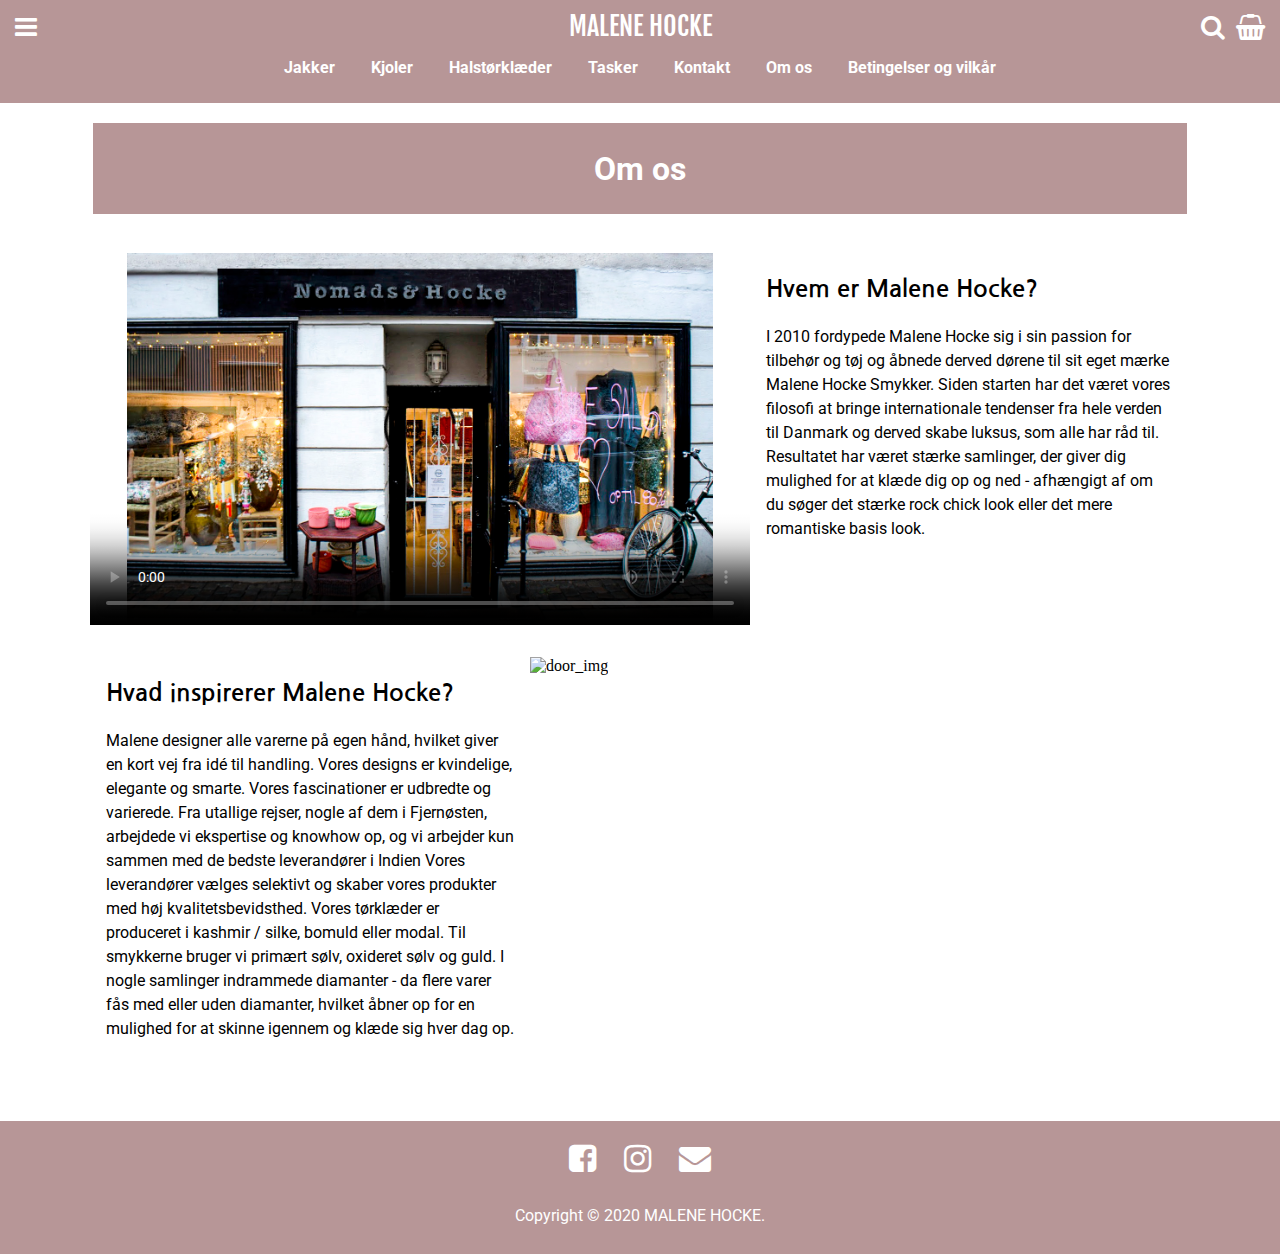
==== commit 344524cb: "lighthouse_5" ====
--- a/about.html
+++ b/about.html
@@ -165,7 +165,7 @@
         </section>
     </main>
     <footer>
-        <div id="footer">
+        <div id="footer" aria-hidden="true">
             <a href="https://www.facebook.com/malenehockebrand/" id="footer_icon_facebook" class="footer_icon">
                 <i class="fa fa-facebook-square" aria-hidden="true"></i>
             </a>
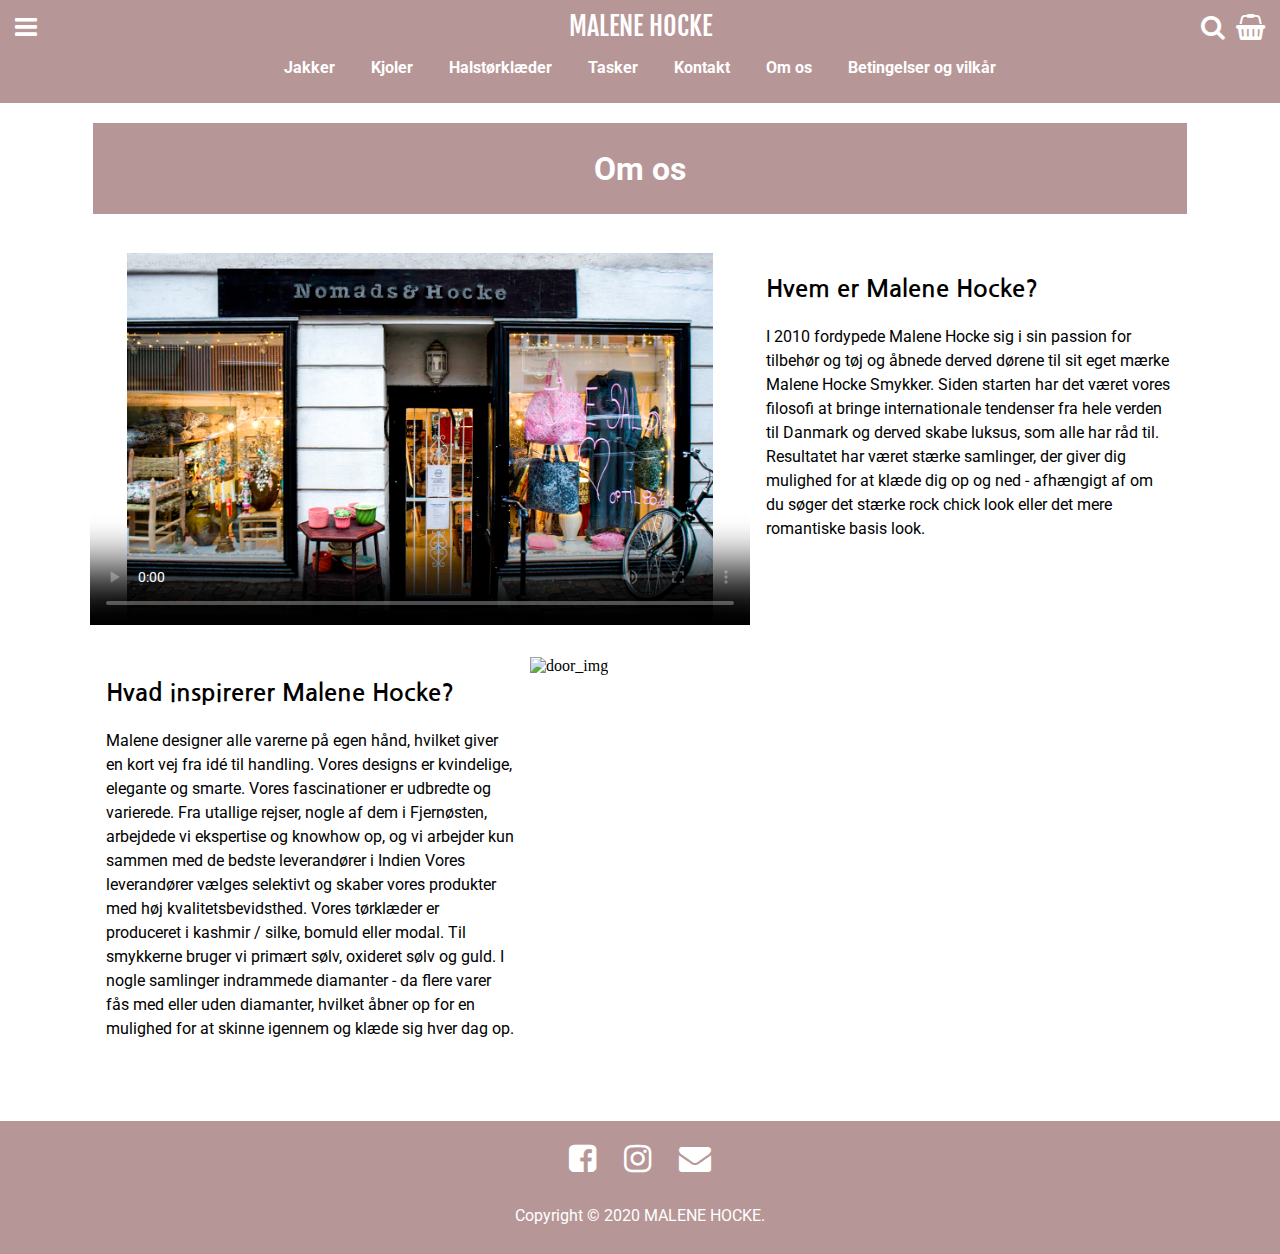
==== commit 20acdcdb: "id consistency fix" ====
--- a/about.html
+++ b/about.html
@@ -64,13 +64,13 @@
                 <li><a href="tos.html">Betingelser og vilkår</a></li>
             </ul>
             <div id="menu_icons">
-                <a href="https://www.facebook.com/malenehockebrand/" id="burger_icon_facebook" class="footer_icon">
+                <a href="https://www.facebook.com/malenehockebrand/" class="footer_icon" aria-label="facebook">
                     <i class="fa fa-facebook-square" aria-hidden="true"></i>
                 </a>
-                <a href="https://www.instagram.com/malenehocke/?hl=da" id="burger_icon_instagram" class="footer_icon">
+                <a href="https://www.instagram.com/malenehocke/?hl=da" class="footer_icon" aria-label="instagram">
                     <i class="fa fa-instagram" aria-hidden="true"></i>
                 </a>
-                <a href="mailto:mh_malenehocke@outlook.dk" id="burger_icon_mail" class="footer_icon">
+                <a href="mailto:mh_malenehocke@outlook.dk" class="footer_icon" aria-label="send a mail">
                     <i class="fa fa-envelope" aria-hidden="true"></i>
                 </a>
                 <p>Copyright © 2020 MALENE HOCKE.</p>
@@ -118,15 +118,15 @@
                 </div>
             </div>
             <div id="cart_button">
-                <a>KØB NU</a>
+                <p>KØB NU</p>
             </div>
         </div>
         <div id="search" class="hide">
             <hr>
             <div id="search_bar">
                 <form>
-                    <label for="search"></label>
-                    <input id="search" name="search" type="text" placeholder="Søg her">
+                    <label for="searching"></label>
+                    <input id="searching" name="search" type="text" placeholder="Søg her">
                 </form>
             </div>
         </div>
@@ -165,14 +165,14 @@
         </section>
     </main>
     <footer>
-        <div id="footer" aria-hidden="true">
-            <a href="https://www.facebook.com/malenehockebrand/" id="footer_icon_facebook" class="footer_icon">
+        <div id="footer">
+            <a href="https://www.facebook.com/malenehockebrand/" class="footer_icon" aria-label="facebook">
                 <i class="fa fa-facebook-square" aria-hidden="true"></i>
             </a>
-            <a href="https://www.instagram.com/malenehocke/?hl=da" id="footer_icon_instagram" class="footer_icon">
+            <a href="https://www.instagram.com/malenehocke/?hl=da" class="footer_icon" aria-label="instagram">
                 <i class="fa fa-instagram" aria-hidden="true"></i>
             </a>
-            <a href="mailto:mh_malenehocke@outlook.dk" id="footer_icon_mail" class="footer_icon">
+            <a href="mailto:mh_malenehocke@outlook.dk" class="footer_icon" aria-label="send a mail">
                 <i class="fa fa-envelope" aria-hidden="true"></i>
             </a>
         </div>
